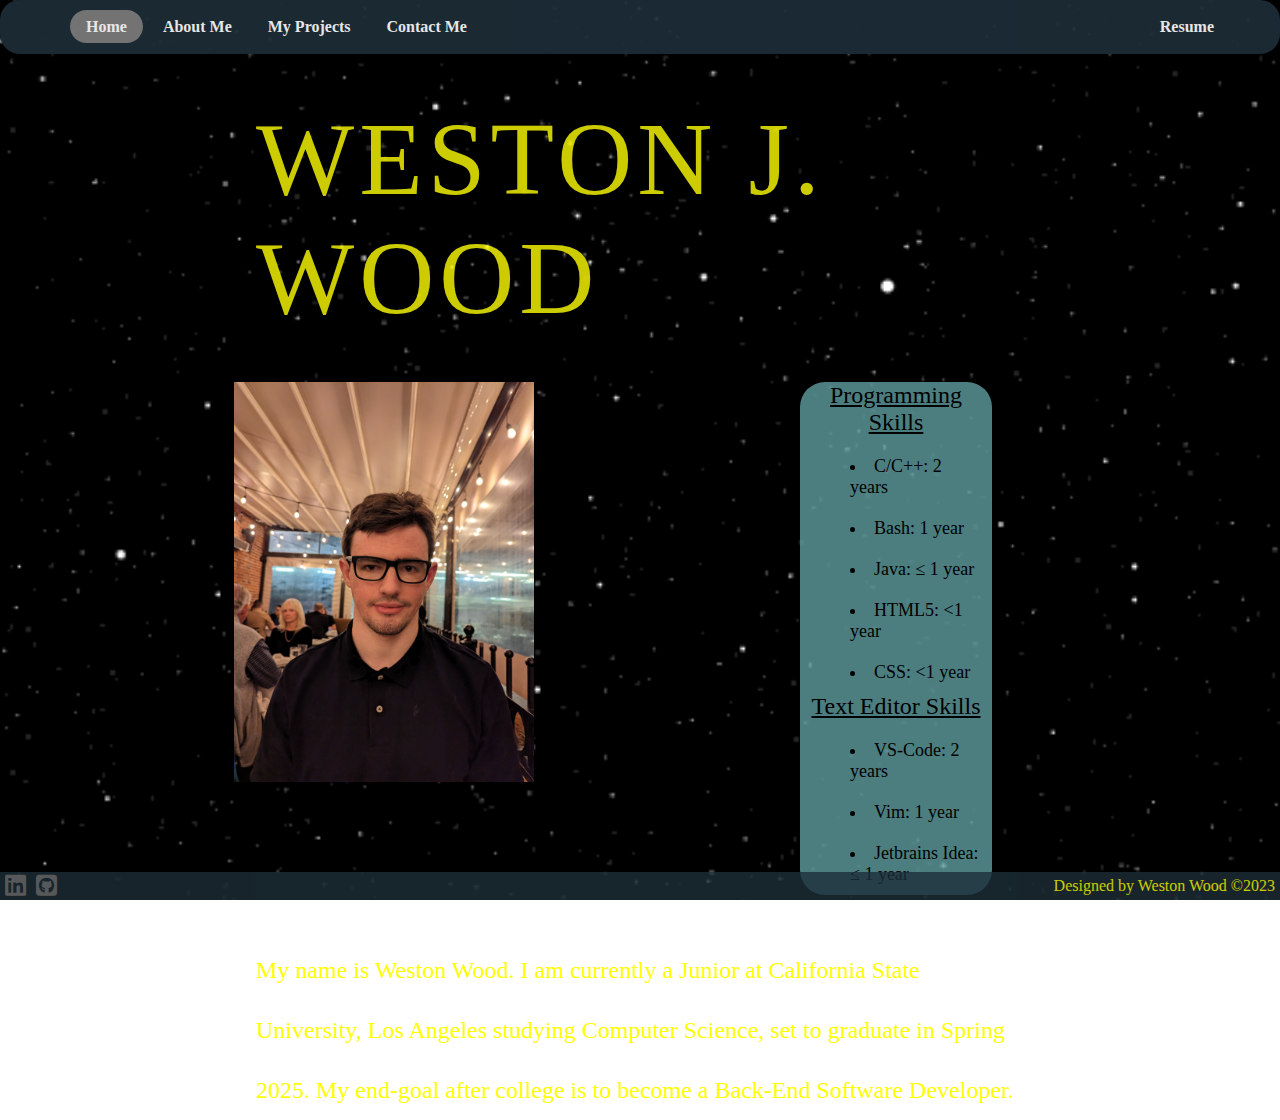
==== index.html @ 9e608f89 "Reworked messages to use form-to-google-sheet, instead of form-submit" ====
<!DOCTYPE html>
<html>
  <head>
    <meta charset="UTF-8">
    <meta http-equiv="X-UA-Compatible" content="IE=edge">
    <meta name="viewport" content="width=device-width, initial-scale=1">
    <title>Weston Wood's Portfolio</title>
    <link rel="stylesheet" href="styles.css">
    <link rel="stylesheet" href="https://cdnjs.cloudflare.com/ajax/libs/font-awesome/6.4.0/css/all.min.css">
  </head>
  <body>
    <div class="gifBackground"></div>
    <!-- Header -->
    <header>
      <div class="header">
        <nav>
          <a href="#" class="isActive">Home</a>
          <a href="aboutMe.html" >About Me</a>
          <a href="projects.html">My Projects</a>
          <a href="contactMe.html">Contact Me</a>

        </nav>
      </div>
        <a class="cta" href="General Resume.pdf">Resume</a>
      </div>
    </header>


    <div class="containerBox">
      <div class="nameTitle">
        <h1>WESTON J. WOOD</h1>
      </div>
      <div class="photo">
        <img src="IndexPhoto.jpg" width="300px" height="400px">
      </div>

      <div class="mySkills">
        <h1>Programming Skills<br>
        </h1>
        <ul>
          <li>C/C++: 2 years</li>

          <li>Bash: 1 year</li>

          <li>Java: &le; 1 year</li>

          <li>HTML5: &lt;1 year</li>
          <li>CSS: &lt;1 year</li>
        </ul>
        <h2>Text Editor Skills</h2>
        <ul>
          <li>VS-Code: 2 years</li>
          <li>Vim: 1 year</li>
          <li>Jetbrains Idea: &le; 1 year</li>
        </ul>


      </div>
      <div class="summary">
        <p>My name is Weston Wood. I am currently a Junior at California State University, Los Angeles studying Computer Science,
          set to graduate in Spring 2025. My end-goal after college is to become a
          Back-End Software Developer.
        </p>
      </div>
    </div>




    <!-- Footer -->
    <footer>
      <div class="footerContent">
        <div class="iconContainer">
          <a href="https://www.linkedin.com/in/weston-wood-20906a20b/" class="iconLinkedIn" style="color:grey" target="blank"><i class="fa-brands fa-linkedin fa-xl"></i></a>
          <a href="https://github.com/dokokitsune" class="iconGitHub" style="padding-left: 10px; color:grey" target="blank"> <i class="fa-brands fa-square-github fa-xl"></i></a>

        </div>

        <div class="footerText">
          <p>Designed by Weston Wood &#169;2023</p>
        </div>

      </div>
    </footer>
  </body>

</html>
---- styles.css ----
:root{
  /* Color variables */
  --barColor: rgb(29, 46, 56);
}

*{
  box-sizing: border-box;
  margin: 0;
  padding: 0;
  font-family: Georgia, 'Times New Roman', Times, serif;
  font-weight: 500;
}

.gifBackground{
  position: absolute;

  width: 100%;
  height: 100%;

  background-image: url('background.gif');

  background-size: cover;
  background-position: center;
}

header{
  position: relative;
  display: flex;
  justify-content: space-between;
  align-items: center;

  opacity: 0.9;
  border-radius: 20px;

  background-color: var(--barColor);
  border-color: rgb(16, 34, 83);

  padding: 10px 50px;


  color:aliceblue;


}

.header{
  display: inline-block;
  padding: 0px 20px;

}

.header a{
  color: white;
  font-weight: 600;
  
  text-decoration: none;
  transition: 0.4s;
  padding: 8px 16px;
  border-radius: 99px;

}

.header a.isActive, .header a:hover {
  z-index: 99;
  background-color: gray;
}

.cta{
  text-decoration: none;
  border: none;
  border-radius: 25px;
  color: white;
  background-color: var(--barColor);
  padding: 8px 16px;
  font-weight: 600;
}

.cta:hover{
  transition: 0.4s;
  background-color: gray;
 

}




.containerBox{
  position: relative;
  display: grid;
  row-gap: 5vh;

  grid-template-columns:  20vw 20vw 20vw 20vw 20vw;



}

.nameTitle{
  grid-column: 2 / span 3;

  display: flex;
  justify-items: center;
  justify-content: center;



  margin-top: 5vh;
  font-size: 52px;

  opacity: 0.8;

  width:  auto;
  height: auto;

  letter-spacing: 5px;
  color:yellow;



}

.photo{
  grid-row-start: 2;
  grid-column: 2;
  justify-self: center;

  width: 300px;
  height: 400px;
  
}


.mySkills{
  justify-content: center;
  justify-self: center;
  grid-row:2;
  grid-column: 4;
  

  border-radius: 25px;
  background-color: cadetblue;
  opacity: 0.8;
  width: 15vw;
  height: auto;
}

.mySkills h1{
  text-align: center;
  text-decoration: underline;
  font-size:x-large;
  padding-bottom: 10px;

}

.mySkills h2{
  text-align: center;
  text-decoration: underline;
  padding-bottom: 10px;

}


.mySkills li{
  padding: 10px;
  display: list-item;
  padding-left: 50px;

  list-style-type: disc;
  list-style-position: inside;
  font-size: large;

}

.summary{
  grid-area: summary;
  grid-row: 3;
  grid-column: 2 / span 3;
  grid-template-columns: summary 10px;

  font-size: x-large;
  line-height: 2.5;
  color: yellow;
}


/* About me */

.contactContainer{
  position: relative;
}

.contactContainer h1{
  padding-top: 10vh;
  font-size: xx-large;
  color:yellow;
  display: flex;
  justify-content: center;
}

.contactForm{
  max-width: 600px;
  margin:auto;
  padding: 0 10px;
  overflow:hidden;
}

.contactFormText{
  display: block;
  width: 100%;
  margin: 16px 0;
  padding: 20px 40px;
}

textarea.contactFormText{
  resize:none;
  height: 140px;
}

.contactForm-Btn{
  float: right;
  background-color: grey;
  color: white;
  border:none;
  border-radius: 20px;
  padding: 10px;
  cursor: pointer;
  transition: 0.5s;
}

.contactForm-Btn:hover{
  background-color: slategray;
}


 /* Universal Footer */

.footerContent{
  position: absolute;
  background-color: var(--barColor);
  opacity: 0.8;
  display: flex;
  bottom: 0;
  left: 0;
  right: 0;

  height: auto;
  width: 100vw;


}

.footerText{

  padding-right: 5px;
  margin-left: auto;
  margin-top: auto;
  margin-bottom: auto;
  color:yellow;


}

.iconContainer{
  opacity: 0.8;
  display: flex;
  padding: 5px;
}
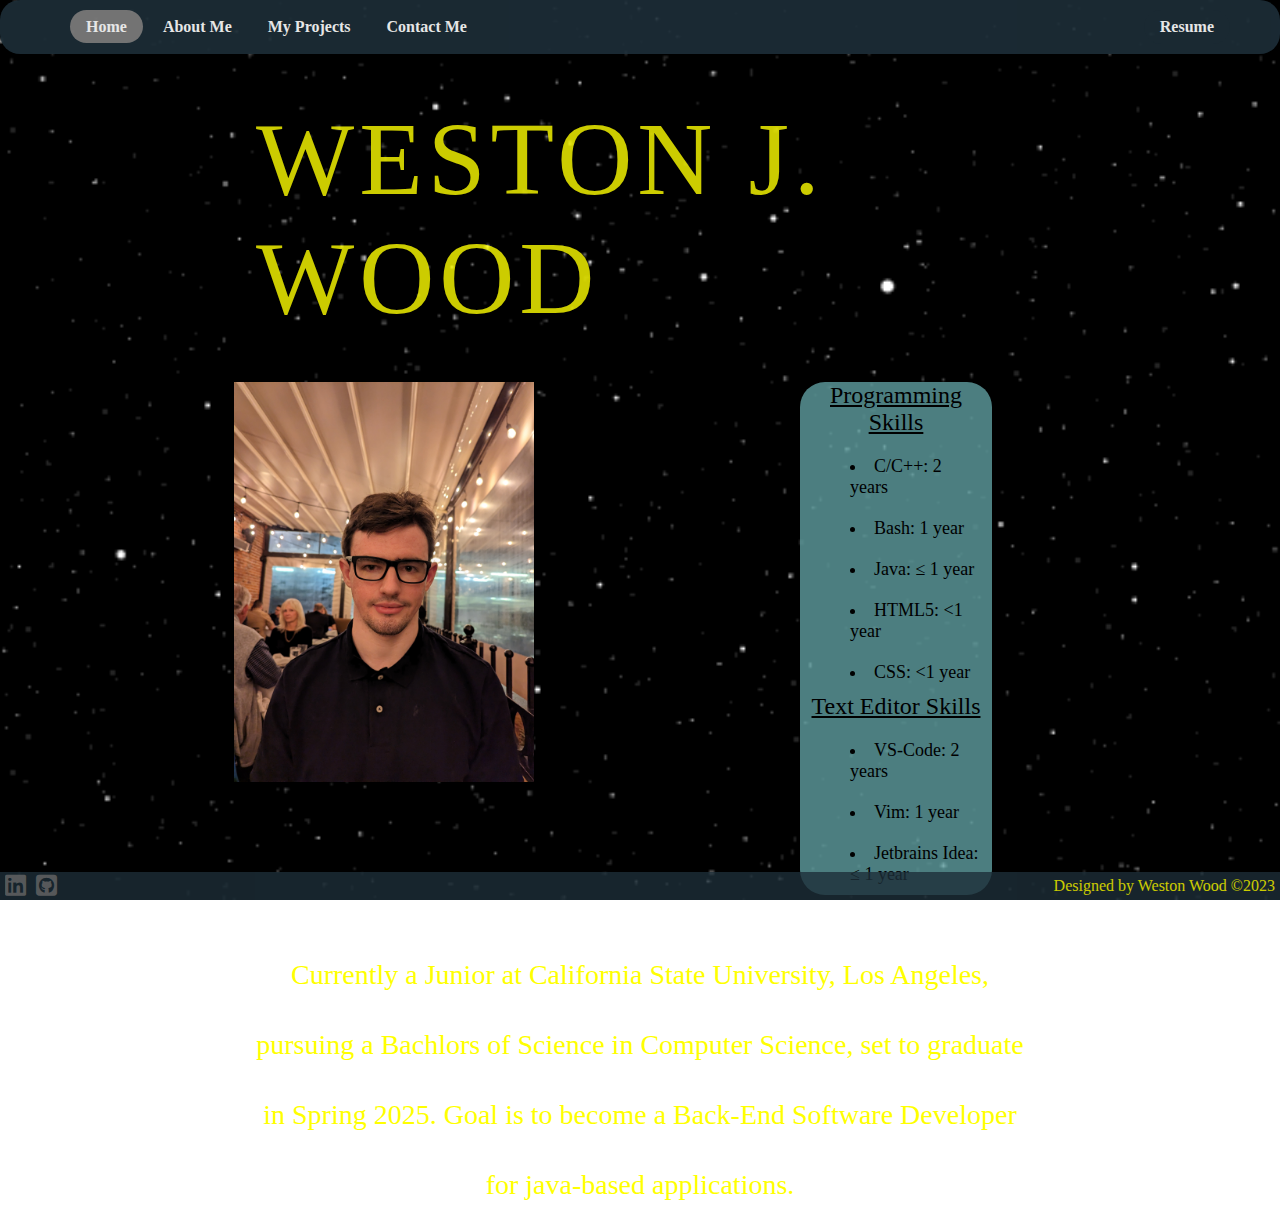
==== commit 39190f98: "rewrote summary on homepage" ====
--- a/index.html
+++ b/index.html
@@ -4,6 +4,10 @@
     <meta charset="UTF-8">
     <meta http-equiv="X-UA-Compatible" content="IE=edge">
     <meta name="viewport" content="width=device-width, initial-scale=1">
+    <meta http-equiv="cache-control" content="no-cache">
+    <meta http-equiv="Pragma" content="no-cache" />
+    <meta http-equiv="Expires" content="0"/>
+
     <title>Weston Wood's Portfolio</title>
     <link rel="stylesheet" href="styles.css">
     <link rel="stylesheet" href="https://cdnjs.cloudflare.com/ajax/libs/font-awesome/6.4.0/css/all.min.css">
@@ -57,9 +61,8 @@
 
       </div>
       <div class="summary">
-        <p>My name is Weston Wood. I am currently a Junior at California State University, Los Angeles studying Computer Science,
-          set to graduate in Spring 2025. My end-goal after college is to become a
-          Back-End Software Developer.
+        <p>Currently a Junior at California State University, Los Angeles, pursuing a Bachlors of Science in Computer Science,
+          set to graduate in Spring 2025. Goal is to become a Back-End Software Developer for java-based applications.
         </p>
       </div>
     </div>
--- a/styles.css
+++ b/styles.css
@@ -52,7 +52,7 @@
 .header a{
   color: white;
   font-weight: 600;
-  
+
   text-decoration: none;
   transition: 0.4s;
   padding: 8px 16px;
@@ -78,7 +78,7 @@
 .cta:hover{
   transition: 0.4s;
   background-color: gray;
- 
+
 
 }
 
@@ -127,7 +127,7 @@
 
   width: 300px;
   height: 400px;
-  
+
 }
 
 
@@ -136,7 +136,7 @@
   justify-self: center;
   grid-row:2;
   grid-column: 4;
-  
+
 
   border-radius: 25px;
   background-color: cadetblue;
@@ -177,8 +177,9 @@
   grid-row: 3;
   grid-column: 2 / span 3;
   grid-template-columns: summary 10px;
-
-  font-size: x-large;
+  text-align: center;
+
+  font-size: 28px;
   line-height: 2.5;
   color: yellow;
 }
@@ -201,14 +202,14 @@
 .contactForm{
   max-width: 600px;
   margin:auto;
-  padding: 0 10px;
+  padding: 0 20px;
   overflow:hidden;
 }
 
 .contactFormText{
   display: block;
   width: 100%;
-  margin: 16px 0;
+  margin: 25px 0;
   padding: 20px 40px;
 }
 
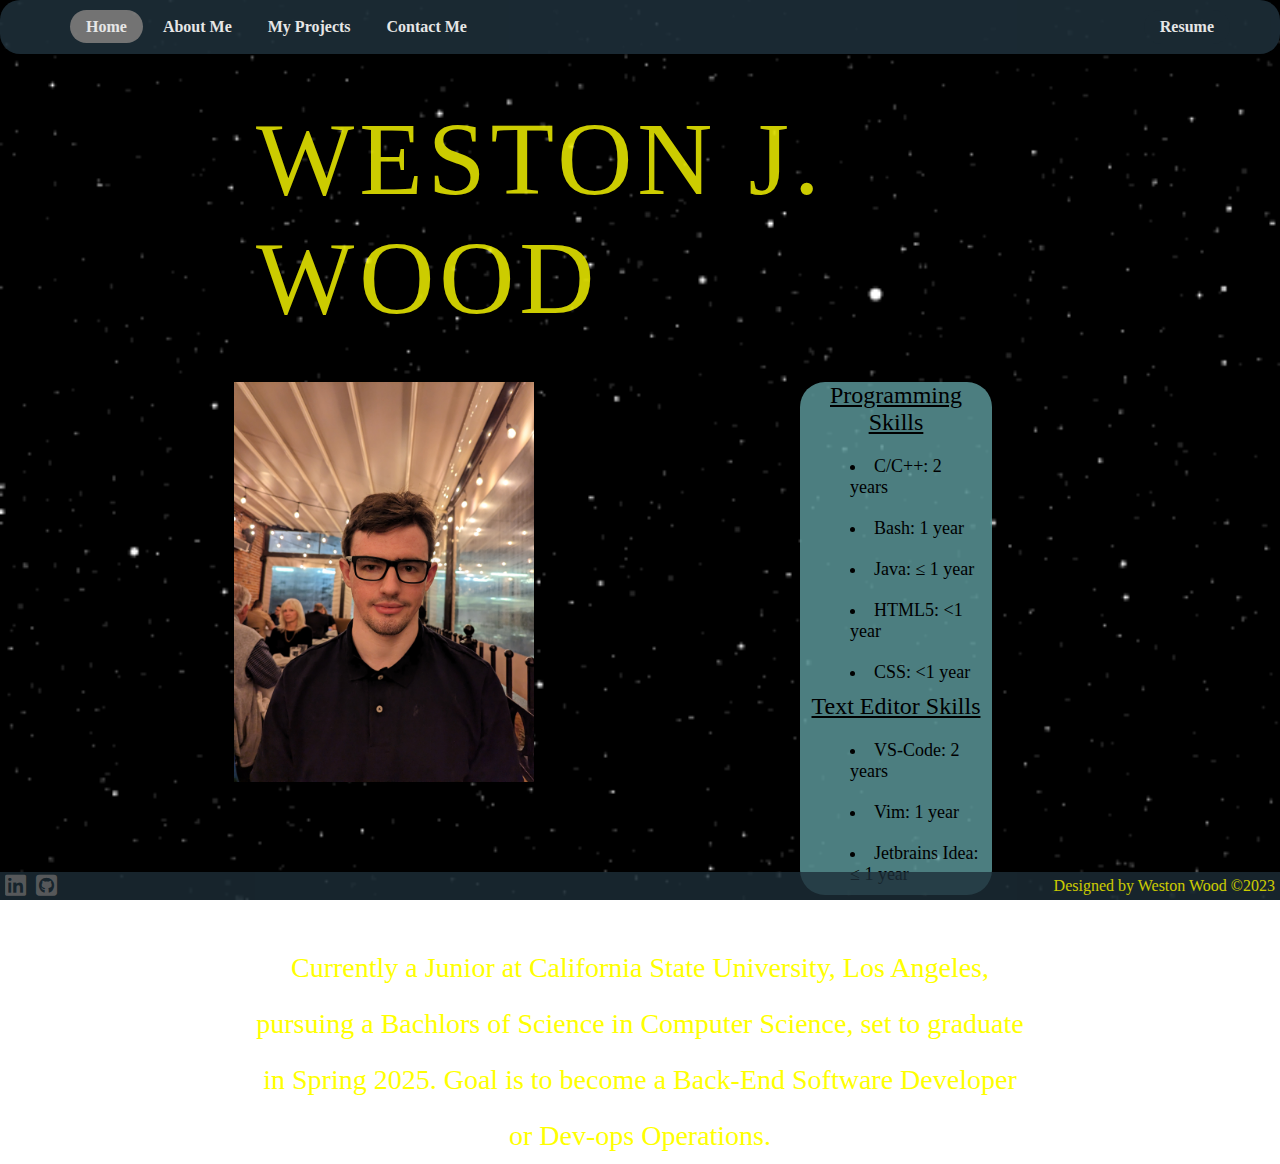
==== commit 962c4c83: "Reformated About Me page" ====
--- a/index.html
+++ b/index.html
@@ -62,7 +62,7 @@
       </div>
       <div class="summary">
         <p>Currently a Junior at California State University, Los Angeles, pursuing a Bachlors of Science in Computer Science,
-          set to graduate in Spring 2025. Goal is to become a Back-End Software Developer for java-based applications.
+          set to graduate in Spring 2025. Goal is to become a Back-End Software Developer or Dev-ops Operations.
         </p>
       </div>
     </div>
--- a/styles.css
+++ b/styles.css
@@ -22,6 +22,8 @@
   background-size: cover;
   background-position: center;
 }
+
+/* Universal Header */
 
 header{
   position: relative;
@@ -83,7 +85,7 @@
 }
 
 
-
+/* Homepage */
 
 .containerBox{
   position: relative;
@@ -180,12 +182,12 @@
   text-align: center;
 
   font-size: 28px;
-  line-height: 2.5;
+  line-height: 2;
   color: yellow;
 }
 
 
-/* About me */
+/* Contact me */
 
 .contactContainer{
   position: relative;
@@ -234,6 +236,52 @@
 }
 
 
+/* about me */
+
+.amContainer{
+  display: grid;
+  grid-template-columns: 20vw 20vw 20vw 20vw 20vw;
+  row-gap: 50px;
+  position: relative;
+
+
+}
+
+.amTitle{
+  display: flex;
+  grid-column: 3;
+  margin-top: 7vw;
+  justify-content: center;
+
+}
+
+.amTitle h1{
+  color: yellow;
+  font-size: 48px;
+}
+
+.amSummary{
+  grid-row: 3;
+  grid-column: 2 / span 3;
+  font-size: xx-large;
+  line-height: 2;
+}
+
+.amSummary p{
+  text-align: center;
+  color: yellow;
+
+}
+
+.amPhoto{
+  grid-row: 2;
+  grid-column: 3;
+  justify-self: center;
+
+}
+
+
+
  /* Universal Footer */
 
 .footerContent{
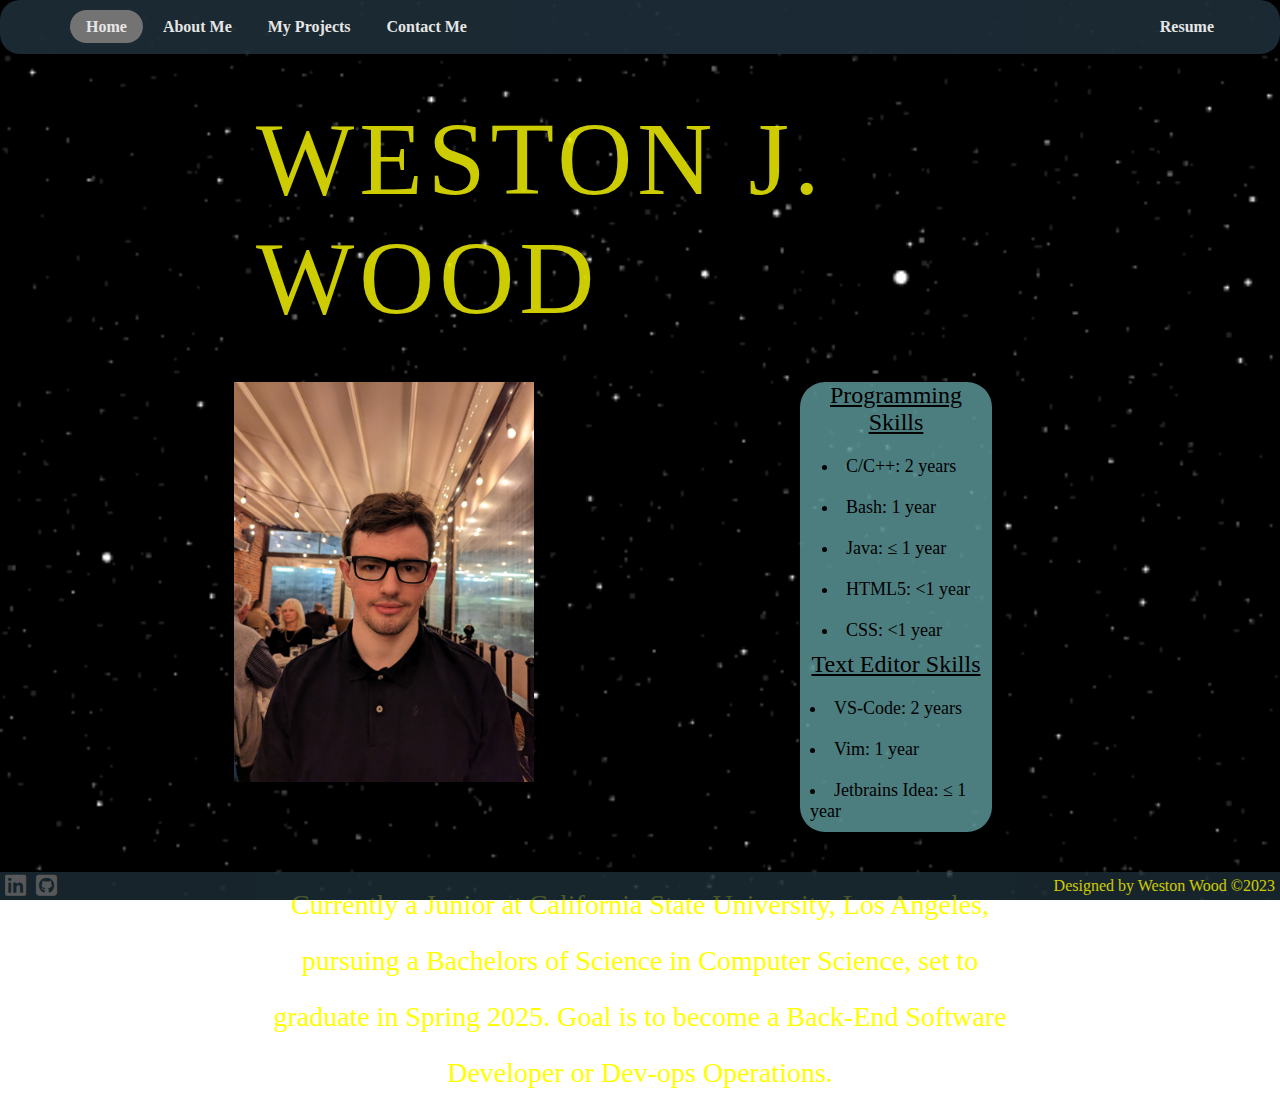
==== commit 79bf8ad4: "Fixed Spelling" ====
--- a/index.html
+++ b/index.html
@@ -61,7 +61,7 @@
 
       </div>
       <div class="summary">
-        <p>Currently a Junior at California State University, Los Angeles, pursuing a Bachlors of Science in Computer Science,
+        <p>Currently a Junior at California State University, Los Angeles, pursuing a Bachelors of Science in Computer Science,
           set to graduate in Spring 2025. Goal is to become a Back-End Software Developer or Dev-ops Operations.
         </p>
       </div>
--- a/styles.css
+++ b/styles.css
@@ -140,6 +140,7 @@
   grid-column: 4;
 
 
+
   border-radius: 25px;
   background-color: cadetblue;
   opacity: 0.8;
@@ -163,10 +164,15 @@
 }
 
 
+.mySkills ul{
+  display: table;
+  margin: 0 auto;
+}
+
 .mySkills li{
   padding: 10px;
-  display: list-item;
-  padding-left: 50px;
+
+
 
   list-style-type: disc;
   list-style-position: inside;
@@ -175,7 +181,6 @@
 }
 
 .summary{
-  grid-area: summary;
   grid-row: 3;
   grid-column: 2 / span 3;
   grid-template-columns: summary 10px;
@@ -209,9 +214,9 @@
 }
 
 .contactFormText{
-  display: block;
+
   width: 100%;
-  margin: 25px 0;
+  margin: 20px 0;
   padding: 20px 40px;
 }
 
@@ -263,7 +268,7 @@
 .amSummary{
   grid-row: 3;
   grid-column: 2 / span 3;
-  font-size: xx-large;
+  font-size: 28px;
   line-height: 2;
 }
 
@@ -280,6 +285,48 @@
 
 }
 
+/* Projects */
+
+.projectContainer{
+  position: relative;
+  display: grid;
+  grid-template-columns: 20vw 20vw 20vw 20vw 20vw;
+}
+
+.projectTitle{
+  grid-column: 3;
+  text-align: center;
+  padding-top: 7vh;
+  padding-bottom: 50px;
+  font-size: x-large;
+}
+
+.projectTitle h1{
+  color: yellow;
+}
+
+.projectPhoto{
+  display: flex;
+  grid-row: 2;
+  grid-column: 3;
+  justify-content: center;
+
+}
+
+.projectSummary{
+  grid-column: 2/ span 3;
+  grid-row: 3;
+  text-align: center;
+  padding-top: 50px;
+  line-height: 2;
+  font-size: 28px;
+
+}
+
+.projectSummary p{
+  color:yellow;
+}
+
 
 
  /* Universal Footer */
@@ -292,7 +339,6 @@
   bottom: 0;
   left: 0;
   right: 0;
-
   height: auto;
   width: 100vw;
 
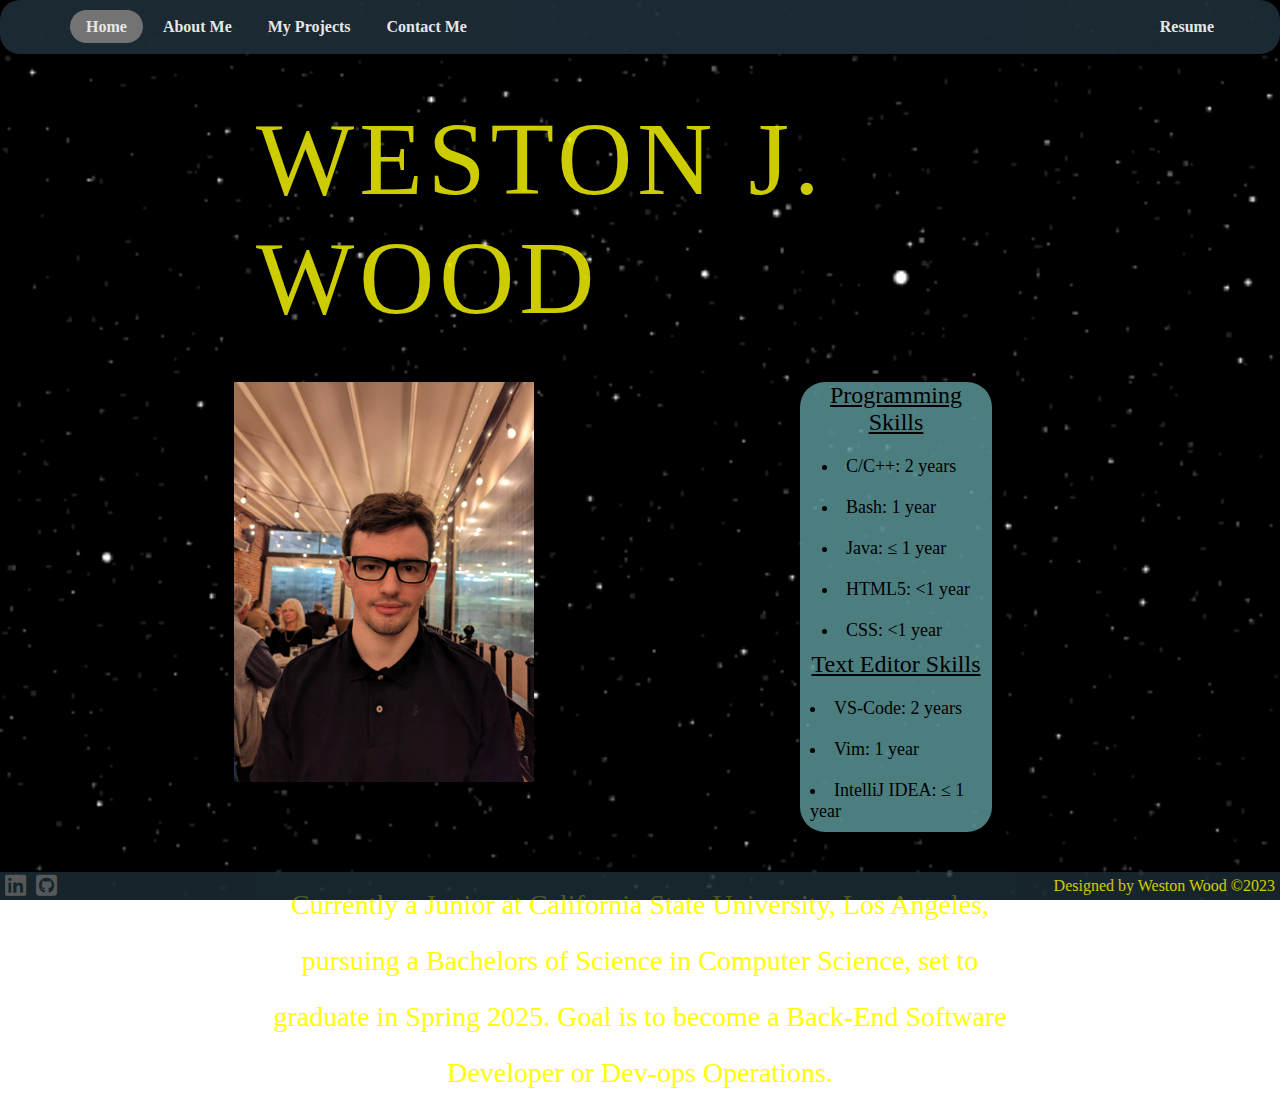
==== commit 2c2079ed: "Fixed misnamed Java ide" ====
--- a/index.html
+++ b/index.html
@@ -55,7 +55,7 @@
         <ul>
           <li>VS-Code: 2 years</li>
           <li>Vim: 1 year</li>
-          <li>Jetbrains Idea: &le; 1 year</li>
+          <li>IntelliJ IDEA: &le; 1 year</li>
         </ul>
 
 
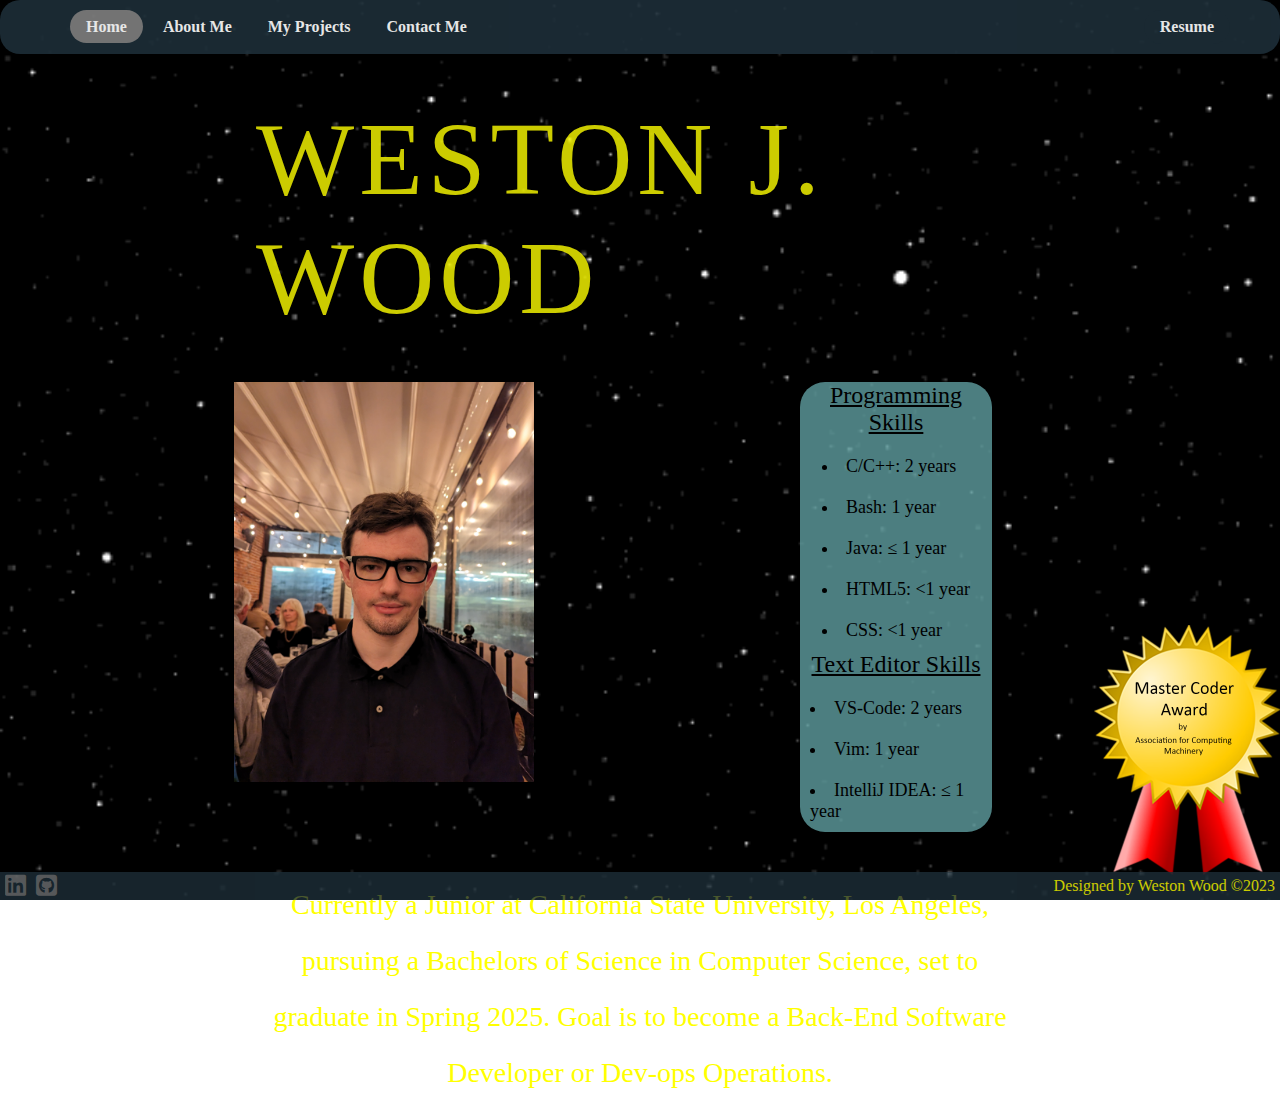
==== commit 68c4dca9: "added award ribbon" ====
--- a/index.html
+++ b/index.html
@@ -65,6 +65,11 @@
           set to graduate in Spring 2025. Goal is to become a Back-End Software Developer or Dev-ops Operations.
         </p>
       </div>
+
+    </div>
+
+    <div class="ribbon">
+      <img src="ribbon.png" width="186" height="250">
     </div>
 
 
--- a/styles.css
+++ b/styles.css
@@ -327,6 +327,13 @@
   color:yellow;
 }
 
+.ribbon{
+  position: absolute;
+  display: flex;
+  bottom: 25px;
+  right: 0;
+}
+
 
 
  /* Universal Footer */
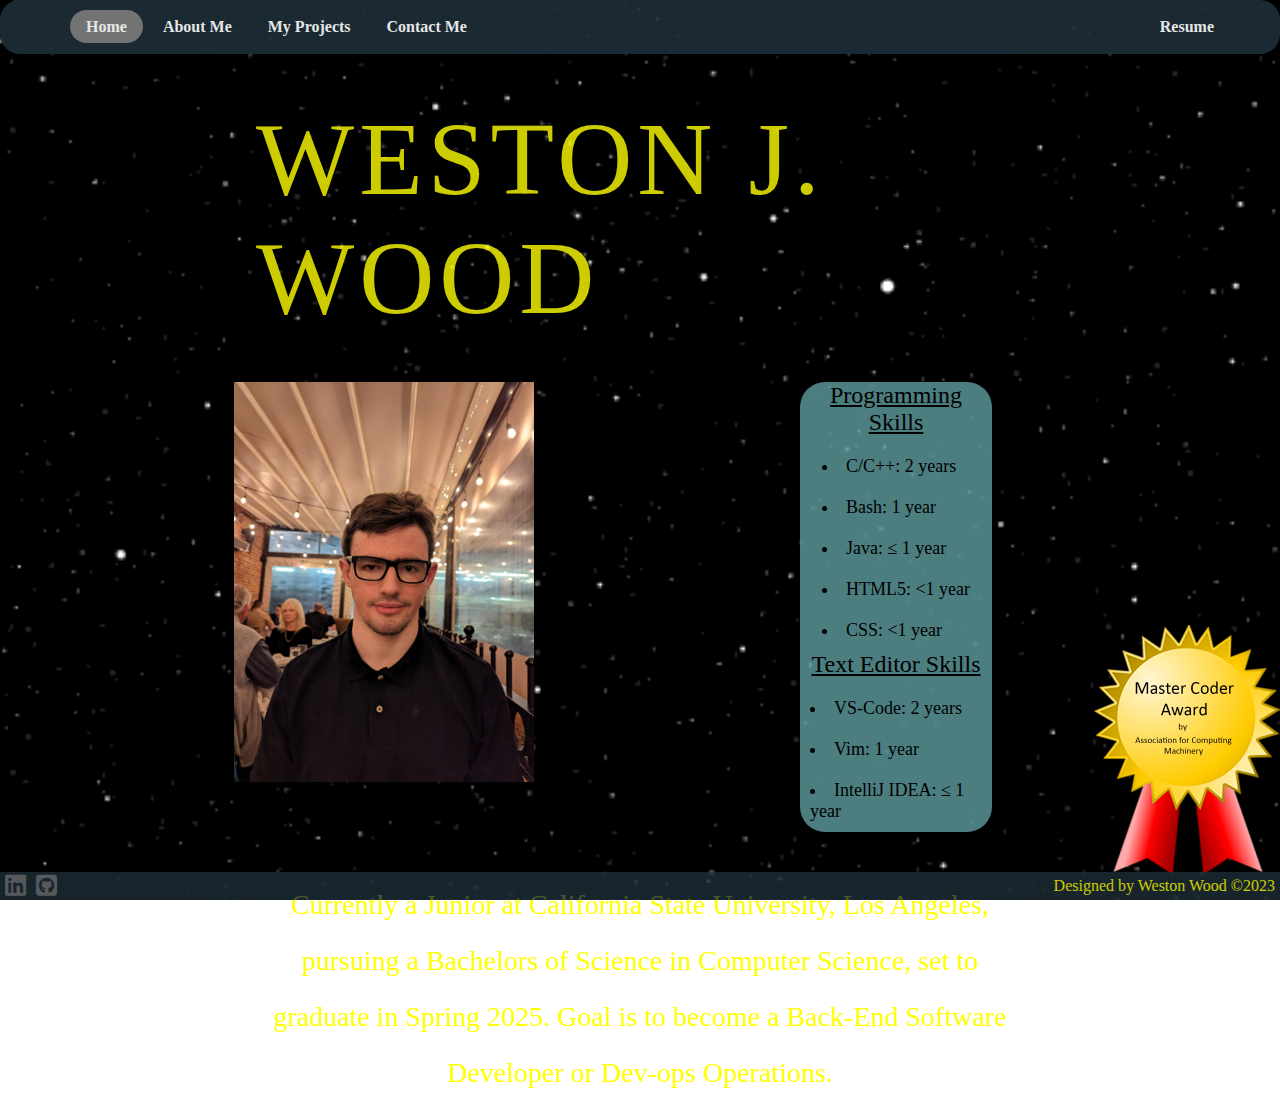
==== commit 47ed7863: "Added redone resume" ====
--- a/index.html
+++ b/index.html
@@ -25,7 +25,7 @@
 
         </nav>
       </div>
-        <a class="cta" href="General Resume.pdf">Resume</a>
+        <a class="cta" href="Tech Resume.pdf">Resume</a>
       </div>
     </header>
 
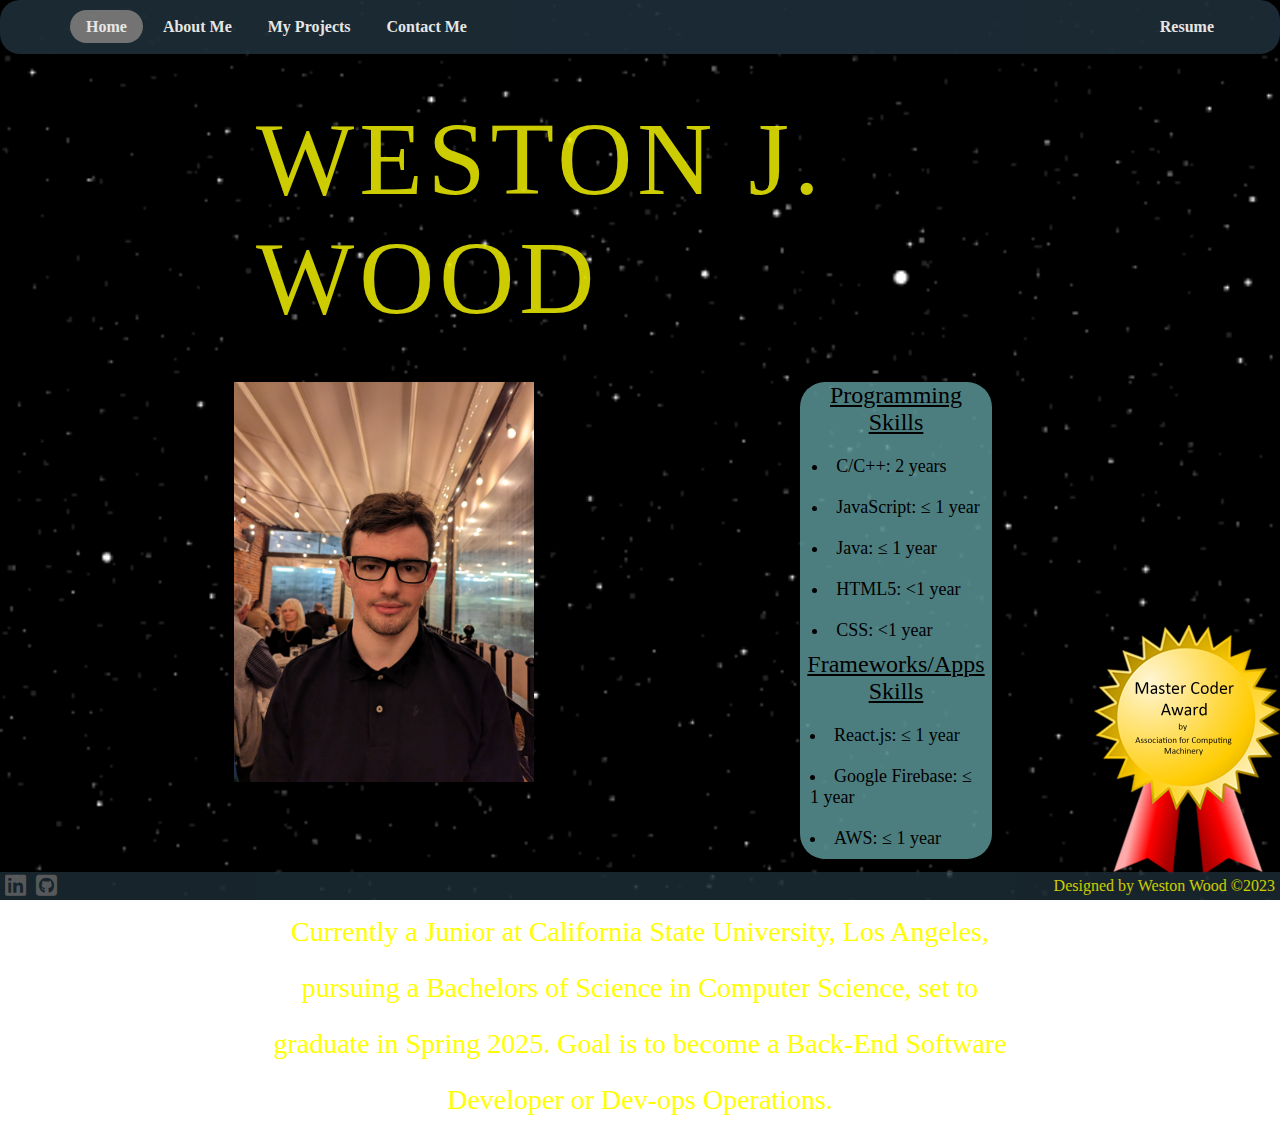
==== commit e2bf60fb: "Updated Home and About Me page" ====
--- a/index.html
+++ b/index.html
@@ -44,18 +44,18 @@
         <ul>
           <li>C/C++: 2 years</li>
 
-          <li>Bash: 1 year</li>
+          <li>JavaScript: &le; 1 year</li>
 
           <li>Java: &le; 1 year</li>
 
           <li>HTML5: &lt;1 year</li>
           <li>CSS: &lt;1 year</li>
         </ul>
-        <h2>Text Editor Skills</h2>
+        <h2>Frameworks/Apps Skills</h2>
         <ul>
-          <li>VS-Code: 2 years</li>
-          <li>Vim: 1 year</li>
-          <li>IntelliJ IDEA: &le; 1 year</li>
+          <li>React.js: &le; 1 year</li>
+          <li>Google Firebase: &le; 1 year</li>
+          <li>AWS: &le; 1 year</li>
         </ul>
 
 
